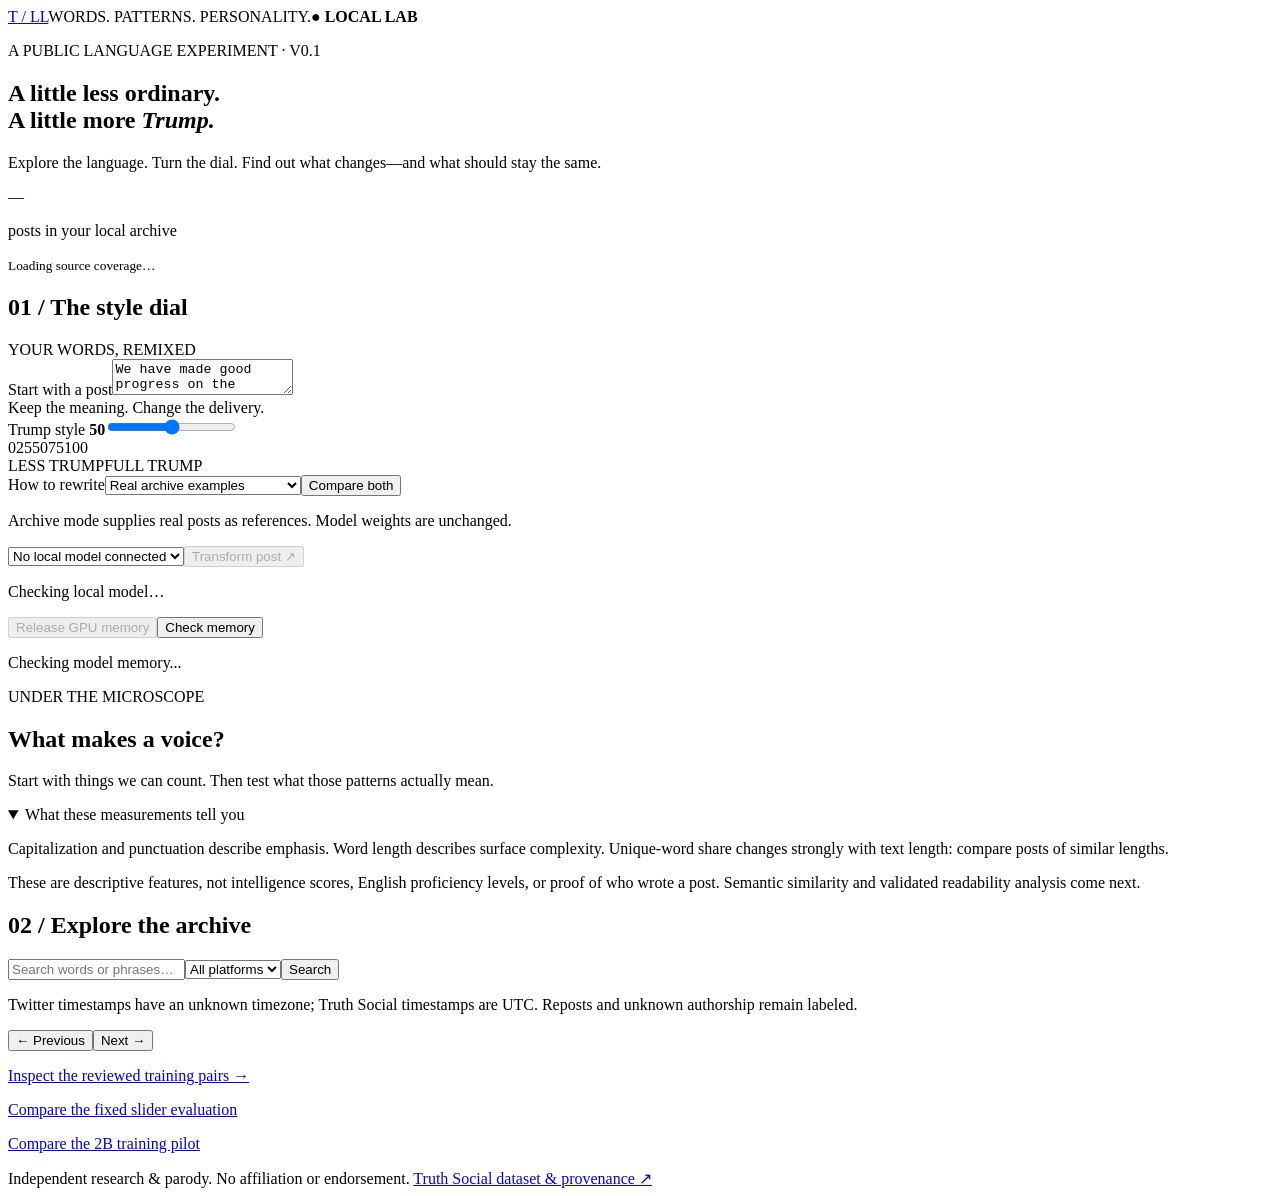
==== web/index.html @ b74facf2 "Build local language lab and record controlled LoRA experiments" ====
<!doctype html>
<html lang="en"><head><meta charset="utf-8"><meta name="viewport" content="width=device-width,initial-scale=1"><title>Trump Language Lab</title><link rel="stylesheet" href="/static/style.css"></head>
<body><header><a class="brand" href="/">T<span> / </span>LL</a><span>WORDS. PATTERNS. PERSONALITY.</span><b class="local">● LOCAL LAB</b></header>
<main><section class="intro"><div><p class="eyebrow">A PUBLIC LANGUAGE EXPERIMENT · V0.1</p><h1>A little less ordinary.<br>A little more <em>Trump.</em></h1><p class="lead">Explore the language. Turn the dial. Find out what changes—and what should stay the same.</p></div><aside><span class="big" id="total">—</span><p>posts in your local archive</p><small id="coverage">Loading source coverage…</small></aside></section>
<div class="layout"><section class="panel"><div class="section-title"><h2>01 / The style dial</h2><span>YOUR WORDS, REMIXED</span></div><label for="input">Start with a post</label><textarea id="input" maxlength="4000">We have made good progress on the project. There is still work to do, but I am pleased with the team's effort.</textarea><div class="smallrow"><span>Keep the meaning. Change the delivery.</span><span id="chars"></span></div>
<label for="intensity" class="dial-label">Trump style <b id="value">50</b></label><input id="intensity" type="range" min="0" max="100" step="25" value="50"><div class="smallrow" aria-hidden="true"><span>0</span><span>25</span><span>50</span><span>75</span><span>100</span></div><div class="smallrow"><span>LESS TRUMP</span><span>FULL TRUMP</span></div><label for="mode" class="dial-label">How to rewrite</label><select id="mode"><option value="archive">Real archive examples</option><option value="baseline">Original prompt-only baseline</option></select><button id="compare" type="button">Compare both</button><p class="note">Archive mode supplies real posts as references. Model weights are unchanged.</p><div class="actions"><select id="model" aria-label="Local language model"><option>No local model connected</option></select><button id="rewrite" disabled>Transform post ↗</button></div><p class="note" id="modelstatus">Checking local model…</p><div class="smallrow"><button id="unload" type="button" disabled>Release GPU memory</button><button id="refresh-runtime" type="button">Check memory</button></div><p class="note" id="runtime-status" aria-live="polite">Checking model memory...</p><div id="result" hidden><p class="eyebrow">SYNTHETIC STYLE EXPERIMENT</p><p id="output"></p><p class="note">Compare facts and meaning with your original. Style intensity is a prompt setting, not a calibrated probability.</p></div><div id="comparison" hidden><h3>Prompt-only comparison</h3><p id="baseline-output"></p><p id="baseline-flags" class="note"></p></div><details id="references" hidden><summary>Real posts used as style references</summary><div id="reference-list"></div></details><p id="error" role="alert"></p></section>
<section class="panel ink"><p class="eyebrow">UNDER THE MICROSCOPE</p><h2>What makes a voice?</h2><p>Start with things we can count. Then test what those patterns actually mean.</p><div id="metrics" class="metrics"></div><details open><summary>What these measurements tell you</summary><p>Capitalization and punctuation describe emphasis. Word length describes surface complexity. Unique-word share changes strongly with text length: compare posts of similar lengths.</p><p>These are descriptive features, not intelligence scores, English proficiency levels, or proof of who wrote a post. Semantic similarity and validated readability analysis come next.</p></details></section></div>
<section class="panel archive"><div class="section-title"><h2>02 / Explore the archive</h2><span id="matches"></span></div><div class="search"><input id="search" placeholder="Search words or phrases…" aria-label="Search archive"><select id="platform" aria-label="Platform"><option value="">All platforms</option><option value="twitter">Twitter</option><option value="truth">Truth Social</option></select><button id="find">Search</button></div><p class="note">Twitter timestamps have an unknown timezone; Truth Social timestamps are UTC. Reposts and unknown authorship remain labeled.</p><div id="posts"></div><div class="pager"><button id="prev">← Previous</button><span id="page"></span><button id="next">Next →</button></div></section>
<p><a href="/pairs">Inspect the reviewed training pairs →</a></p><p><a href="/evaluation">Compare the fixed slider evaluation</a></p><p><a href="/training?run=v3">Compare the 2B training pilot</a></p><footer>Independent research & parody. No affiliation or endorsement. <a href="https://huggingface.co/datasets/Cameronk199/donald-trump-truth-social-posts" target="_blank" rel="noopener">Truth Social dataset & provenance ↗</a></footer></main><script src="/static/app.js"></script></body></html>
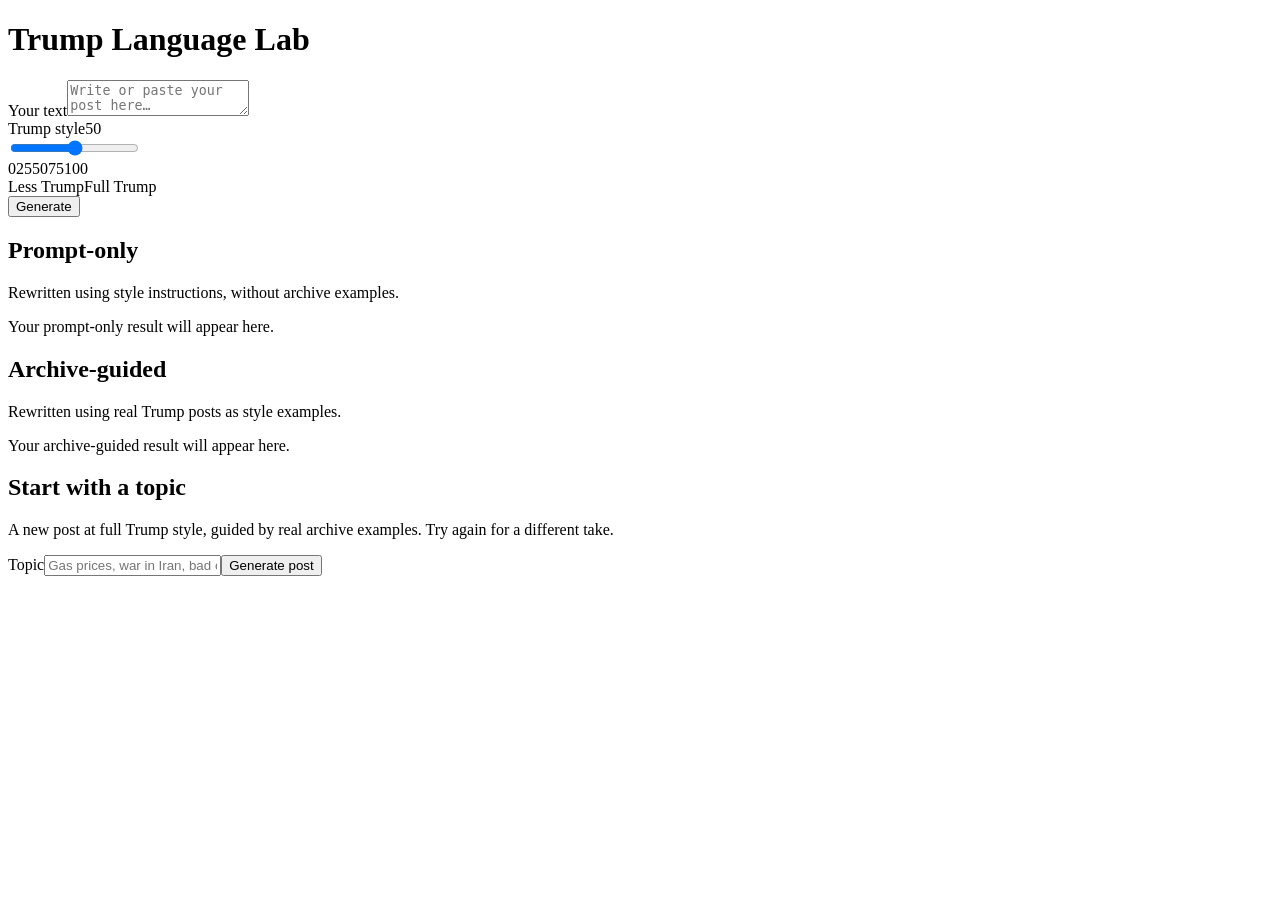
==== commit 4e55b27b: "Simplify rewrite interface and add archive-guided topic generation" ====
--- a/web/index.html
+++ b/web/index.html
@@ -1,9 +1,21 @@
 <!doctype html>
-<html lang="en"><head><meta charset="utf-8"><meta name="viewport" content="width=device-width,initial-scale=1"><title>Trump Language Lab</title><link rel="stylesheet" href="/static/style.css"></head>
-<body><header><a class="brand" href="/">T<span> / </span>LL</a><span>WORDS. PATTERNS. PERSONALITY.</span><b class="local">● LOCAL LAB</b></header>
-<main><section class="intro"><div><p class="eyebrow">A PUBLIC LANGUAGE EXPERIMENT · V0.1</p><h1>A little less ordinary.<br>A little more <em>Trump.</em></h1><p class="lead">Explore the language. Turn the dial. Find out what changes—and what should stay the same.</p></div><aside><span class="big" id="total">—</span><p>posts in your local archive</p><small id="coverage">Loading source coverage…</small></aside></section>
-<div class="layout"><section class="panel"><div class="section-title"><h2>01 / The style dial</h2><span>YOUR WORDS, REMIXED</span></div><label for="input">Start with a post</label><textarea id="input" maxlength="4000">We have made good progress on the project. There is still work to do, but I am pleased with the team's effort.</textarea><div class="smallrow"><span>Keep the meaning. Change the delivery.</span><span id="chars"></span></div>
-<label for="intensity" class="dial-label">Trump style <b id="value">50</b></label><input id="intensity" type="range" min="0" max="100" step="25" value="50"><div class="smallrow" aria-hidden="true"><span>0</span><span>25</span><span>50</span><span>75</span><span>100</span></div><div class="smallrow"><span>LESS TRUMP</span><span>FULL TRUMP</span></div><label for="mode" class="dial-label">How to rewrite</label><select id="mode"><option value="archive">Real archive examples</option><option value="baseline">Original prompt-only baseline</option></select><button id="compare" type="button">Compare both</button><p class="note">Archive mode supplies real posts as references. Model weights are unchanged.</p><div class="actions"><select id="model" aria-label="Local language model"><option>No local model connected</option></select><button id="rewrite" disabled>Transform post ↗</button></div><p class="note" id="modelstatus">Checking local model…</p><div class="smallrow"><button id="unload" type="button" disabled>Release GPU memory</button><button id="refresh-runtime" type="button">Check memory</button></div><p class="note" id="runtime-status" aria-live="polite">Checking model memory...</p><div id="result" hidden><p class="eyebrow">SYNTHETIC STYLE EXPERIMENT</p><p id="output"></p><p class="note">Compare facts and meaning with your original. Style intensity is a prompt setting, not a calibrated probability.</p></div><div id="comparison" hidden><h3>Prompt-only comparison</h3><p id="baseline-output"></p><p id="baseline-flags" class="note"></p></div><details id="references" hidden><summary>Real posts used as style references</summary><div id="reference-list"></div></details><p id="error" role="alert"></p></section>
-<section class="panel ink"><p class="eyebrow">UNDER THE MICROSCOPE</p><h2>What makes a voice?</h2><p>Start with things we can count. Then test what those patterns actually mean.</p><div id="metrics" class="metrics"></div><details open><summary>What these measurements tell you</summary><p>Capitalization and punctuation describe emphasis. Word length describes surface complexity. Unique-word share changes strongly with text length: compare posts of similar lengths.</p><p>These are descriptive features, not intelligence scores, English proficiency levels, or proof of who wrote a post. Semantic similarity and validated readability analysis come next.</p></details></section></div>
-<section class="panel archive"><div class="section-title"><h2>02 / Explore the archive</h2><span id="matches"></span></div><div class="search"><input id="search" placeholder="Search words or phrases…" aria-label="Search archive"><select id="platform" aria-label="Platform"><option value="">All platforms</option><option value="twitter">Twitter</option><option value="truth">Truth Social</option></select><button id="find">Search</button></div><p class="note">Twitter timestamps have an unknown timezone; Truth Social timestamps are UTC. Reposts and unknown authorship remain labeled.</p><div id="posts"></div><div class="pager"><button id="prev">← Previous</button><span id="page"></span><button id="next">Next →</button></div></section>
-<p><a href="/pairs">Inspect the reviewed training pairs →</a></p><p><a href="/evaluation">Compare the fixed slider evaluation</a></p><p><a href="/training?run=v3">Compare the 2B training pilot</a></p><footer>Independent research & parody. No affiliation or endorsement. <a href="https://huggingface.co/datasets/Cameronk199/donald-trump-truth-social-posts" target="_blank" rel="noopener">Truth Social dataset & provenance ↗</a></footer></main><script src="/static/app.js"></script></body></html>
+<html lang="en"><head><meta charset="utf-8"><meta name="viewport" content="width=device-width,initial-scale=1"><title>Trump Language Lab</title><link rel="stylesheet" href="/static/home.css"></head>
+<body><main><h1>Trump Language Lab</h1>
+<form id="rewrite-form">
+<label for="input">Your text</label><textarea id="input" maxlength="4000" placeholder="Write or paste your post here…" required></textarea>
+<div class="slider-heading"><label for="intensity">Trump style</label><output id="value" for="intensity">50</output></div>
+<input id="intensity" type="range" min="0" max="100" step="25" value="50" aria-valuetext="50 out of 100">
+<div class="ticks" aria-hidden="true"><span>0</span><span>25</span><span>50</span><span>75</span><span>100</span></div><div class="ends"><span>Less Trump</span><span>Full Trump</span></div>
+<button id="generate" type="submit">Generate</button><p id="status" role="status"></p><p id="error" role="alert"></p>
+</form>
+<div class="results">
+<section class="result" aria-labelledby="prompt-title"><h2 id="prompt-title">Prompt-only</h2><p class="method">Rewritten using style instructions, without archive examples.</p><p id="baseline-output" class="output placeholder" aria-live="polite">Your prompt-only result will appear here.</p></section>
+<section class="result" aria-labelledby="archive-title"><h2 id="archive-title">Archive-guided</h2><p class="method">Rewritten using real Trump posts as style examples.</p><p id="archive-output" class="output placeholder" aria-live="polite">Your archive-guided result will appear here.</p></section>
+</div>
+<section class="topic-section" aria-labelledby="topic-title">
+<h2 id="topic-title">Start with a topic</h2>
+<p class="method">A new post at full Trump style, guided by real archive examples. Try again for a different take.</p>
+<form id="topic-form"><label for="topic">Topic</label><input id="topic" type="text" maxlength="300" placeholder="Gas prices, war in Iran, bad coffee…" required><button id="topic-generate" type="submit">Generate post</button></form>
+<p id="topic-status" role="status"></p><p id="topic-error" role="alert"></p>
+<div id="topic-result" class="result" hidden><p class="method">Generated parody — not a real Trump post or verified news.</p><p id="topic-output" class="output" aria-live="polite"></p></div>
+</section></main><script src="/static/app.js"></script></body></html>
